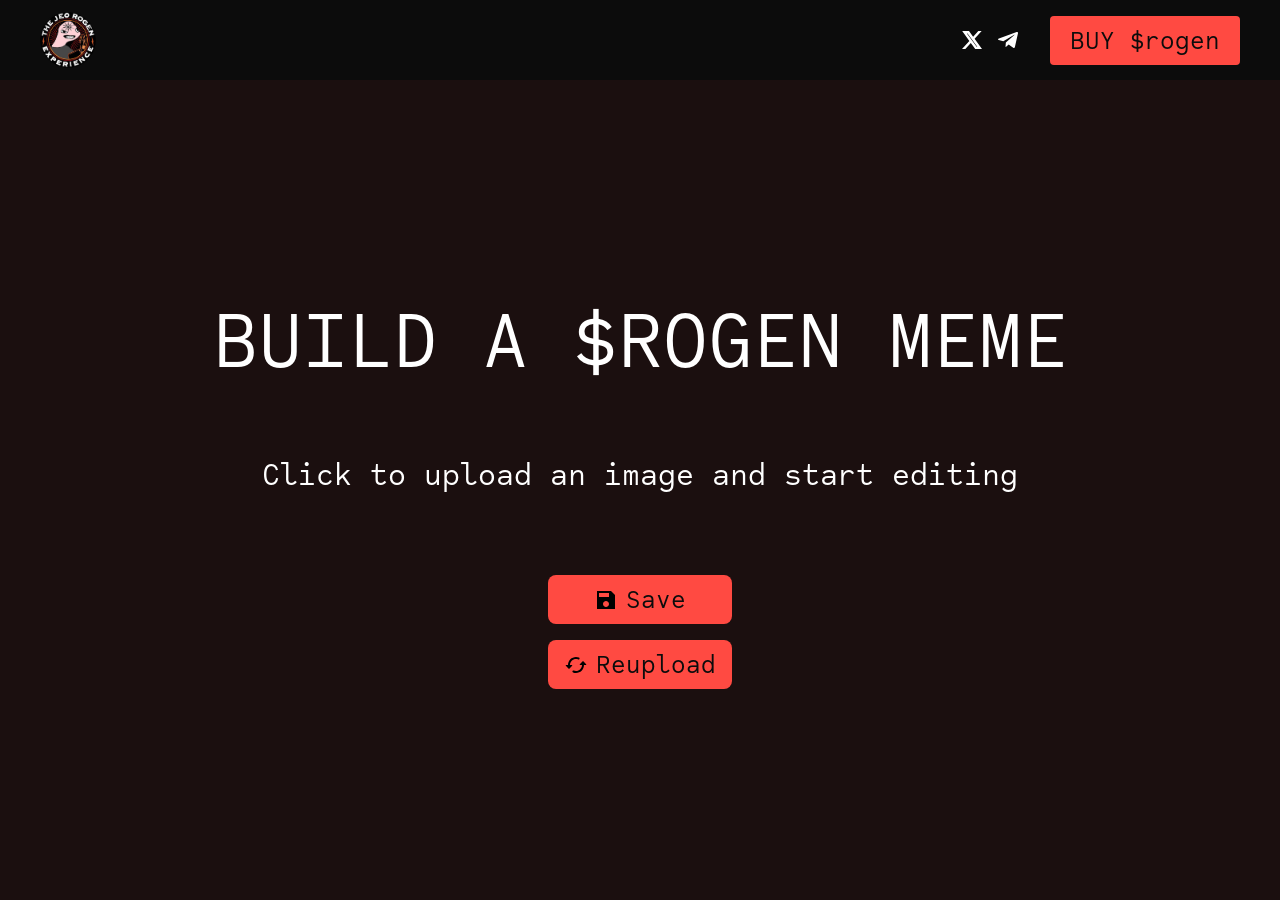
==== index.html @ 28bc54b3 "Update index.html" ====
<!doctype html>
<html lang="en">
  <head>
    <title>$Rogen Meme Builder</title>
    <meta charset="UTF-8">
    <meta name="viewport" content="initial-scale=1,width=device-width">
    <meta name="theme-color" content="#192758">
    <link rel="icon" href="images/favicon.png" type="image/png">
    <link rel="stylesheet" href="style.css">
    <script src="builder.js"></script>
  </head>
  <body>
    <div class="builder">
      <a class="download" download="meme.jpg"></a>
      <div class="upload-wrapper">
        <div class="title t">Build a $rogen meme</div>
        <div class="target">Click to upload an image and start editing</div>
        <input type="file" class="upload" accept=".png,.jpg,.jpeg">

        <!-- Move the buttons underneath the file input -->
        <div class="buttons">
          <div class="button save" title="Save">
            <img src="images/builder/save.svg" alt="Save"> Save
          </div>
          <div class="button reupload" title="Upload another image">
            <img src="images/builder/upload.svg" alt="Upload"> Reupload
          </div>
        </div>
      </div>

      <div class="inner">
        <img class="canvas" alt="Canvas">
        <div class="layers"></div>
        <div class="actions">
          <div class="tools">
            <div class="tool-text">Text</div>
            <!-- Insert images for the toolbar -->
            <img src="images/faces/jeom1.png" alt="jeom1">
            <img src="images/faces/jeom2.png" alt="jeom2">
            <img src="images/faces/jeom3.png" alt="jeom3">
            <img src="images/faces/jeom4.png" alt="jeom4">
            <img src="images/faces/jeom5.png" alt="jeom5">
            <img src="images/faces/jeom6.png" alt="jeom6">
            <img src="images/faces/jeom7.png" alt="jeom7">
            <img src="images/faces/jeom8.png" alt="jeom8">
            <img src="images/faces/jeom9.png" alt="jeom9">
            <img src="images/faces/jeom10.png" alt="jeom10">
            <img src="images/faces/jeom11.png" alt="jeom11">
            <img src="images/faces/jeom12.png" alt="jeom12">
            <img src="images/faces/jeom13.png" alt="jeom13">
            <img src="images/faces/logo.png" alt="logo">
            <img src="images/faces/JEOBEAR.png" alt="JEOBEAR">
            <img src="images/faces/MorningJeo.png" alt="MorningJeo">
            <img src="images/faces/BookOfJeospel.png" alt="BookOfJeospel">
            <img src="images/faces/rogen11.jpg" alt="rogen11">
            <img src="images/faces/USSSputify.png" alt="USSSputify">
            <img src="images/faces/GudStuf.png" alt="GudStuf">
          </div>
        </div>
      </div>
    </div>

    <nav>
      <div class="wrapper">
        <a href="https://www.jeorogensol.xyz" target="_blank">
          <!-- Web link -->
          <img class="logo" src="images/faces/logo.png" alt="Logo">
        </a>
        <div class="links">
          <!-- Twitter link -->
          <a href="https://twitter.com/jeorogensol" target="_blank">
            <img src="images/twitter.svg" alt="Twitter">
          </a>
          <!-- Telegram link -->
          <a href="https://t.me/jeorogensol" target="_blank">
            <img src="images/telegram.svg" alt="Telegram">
          </a>
          <!-- Token buy link -->
          <a class="button" href="https://jup.ag/swap/SOL-rogen_DtgDZb83TqywcuBuWE89jx4k5Y7b6nQ4GYJq3Wd61JQQ" target="_blank">
            BUY <span class="ticker">$rogen</span>
          </a>
        </div>
      </div>
    </nav>
  </body>
</html>
---- style.css ----
:root {
    --primary-color: #0c0c0c;
    --header-text-color: #fff;
    --accent-color: #1b0f0f;
    --button-color: #ff4a42;
    --meme-w: 16rem;
    font-size: 16px
}

* {
    font-family: CodeSaver;
    font-weight: 400;
    font-style: normal
}

@font-face {
    font-family: 'CodeSaver';
    src: url('CodeSaver-Regular.otf') format('opentype');
    font-weight: normal;
    font-style: normal;
}

body,html {
    overscroll-behavior: none
}

body {
    --h: 100vh;
    margin: 0 auto;
    color: var(--accent-color);
    overflow-x: hidden
}

.t {
    font-family: CodeSaver
}

.button {
    padding: .5rem 1.25rem;
    background: var(--button-color);
    color: var(--primary-color);
    text-decoration: none;
    font-size: 1.625rem;
    border-radius: .25rem;
    transition: opacity .2s linear
}

.button:hover {
    opacity: .8
}

nav {
    position: fixed;
    top: 0;
    left: 0;
    right: 0;
    background: var(--primary-color)
}

nav .wrapper {
    margin: 0 auto;
    max-width: 1200px;
    width: calc(100% - 2rem);
    display: flex;
    align-items: center;
    padding: .75rem 0
}

nav .logo {
    display: block;
    height: 3.5rem
}

nav .links {
    display: flex;
    align-items: center;
    grid-gap: 1rem;
    margin-left: auto
}

nav .links img {
    display: block;
    width: 1.25rem
}

nav .links .anchor+:not(.anchor) {
    margin-left: 1rem
}

nav .button {
    margin-left: 1rem
}

nav a {
    color: #fff;
    font-size: 1.5rem;
    text-decoration: none
}

/* ######################################## */

@media screen and (max-width: 800px) {
    nav .logo {
        height:3rem
    }

    nav .button {
        font-size: 1.25rem
    }

    nav .anchor {
        display: none
    }
}

/* ######################################## */

@media screen and (max-width: 460px) {
    nav .ticker {
        display:none
    }
}

header {
    position: relative;
    background: var(--primary-color);
    color: var(--header-text-color);
    padding: 4.5rem 1rem 6rem;
    overflow: hidden
}

header .title {
    margin-top: 4rem;
    font-size: 3.5rem;
    text-align: center
}

/* ######################################## */

@media screen and (max-width: 620px) {
    header .title {
        font-size:2.5rem
    }
}

header .subtitle {
    margin-top: 1rem;
    font-size: 1.75rem;
    text-align: center
}

header .button-wrapper {
    margin-top: 3rem;
    text-align: center
}

header .banner {
    display: block;
    position: absolute;
    bottom: 0;
    left: calc(50vw + 11rem);
    width: 28rem
}

section {
    position: relative;
    overflow: hidden
}

section .wrapper {
    display: flex;
    align-items: flex-end;
    flex-direction: column;
    width: 42rem;
    max-width: 100%;
    margin: 0 auto
}

section .image {
    position: absolute;
    bottom: 0;
    right: calc(50vw + 14rem)
}

section .image img {
    display: block;
    width: 30rem
}

.content {
    margin: 0 auto;
    padding: 3rem 1rem;
    padding-left: 12rem;
    font-size: 1.375rem
}

.content .section-title {
    margin-top: 2rem;
    text-align: center;
    font-size: 2.25rem
}

.content .title {
    margin-top: 2rem;
    font-size: 2rem
}

.content .text {
    margin-top: 1rem
}

.content .button {
    padding-top: 2.75rem;
    padding-bottom: 1rem;
    text-align: center
}

.content .button a {
    padding: .75rem 2rem;
    background: #3c4b7c;
    color: var(--header-text-color);
    text-decoration: none;
    font-size: 1.65rem
}

#buy,#token {
    background: var(--primary-color);
    color: #fff
}

#buy a {
    color: #fff
}

#buy .image {
    right: unset;
    left: calc(50vw + 15rem)
}

#buy .image img {
    width: 22rem
}

#buy .image {
    top: calc(50% - 350px)
}

#buy .content {
    padding-left: unset;
    padding-right: 12rem;
    max-width: calc(100% - 2rem)
}

#memes {
    padding-top: 5rem;
    padding-bottom: 10rem;
    background: var(--primary-color);
    color: var(--header-text-color)
}

#memes .title {
    text-align: center;
    font-size: 2.25rem;
    padding-bottom: 2.5rem
}

#memes .wrapper {
    padding: 0 1rem
}

#memes .images {
    display: flex;
    flex-wrap: wrap;
    justify-content: center;
    grid-gap: 2rem
}

#memes .images img {
    display: block;
    width: var(--meme-w);
    height: var(--meme-w);
    border-radius: .5rem
}

footer {
    text-align: center;
    background: #131313;
    color: #aaa;
    padding: 1rem
}

.builder .upload-wrapper .title {
    text-transform: uppercase;
    font-size: 2rem
}


/* ######################################## */

@media screen and (max-width: 1200px) {
    header {
        padding-bottom:0
    }

    header .banner {
        display: block;
        position: relative;
        left: unset;
        right: 0;
        margin-top: 2rem;
        margin-left: auto;
        margin-right: 0;
        max-width: calc(100% - 2rem)
    }

    section .image {
        position: relative;
        right: unset;
        align-self: flex-start
    }

    section .image img {
        width: calc(100% - 2rem);
        max-width: 18rem
    }

    section .content {
        padding-left: 1rem!important;
        padding-right: 1rem!important
    }

    #buy .image {
        left: unset;
        align-self: center
    }

    #buy .image img {
        max-width: 36rem
    }

    .desktop-only {
        display: none!important
    }
}

/* ######################################## */

@media screen and (min-width: 1200px) {
    .mobile-only {
        display:none!important
    }
}

.builder {
    position: relative;
    margin-top: 5rem;
    height: calc(var(--h) - 5rem)
}

.builder .inner,.builder .upload-wrapper {
    position: absolute;
    top: 0;
    bottom: 0;
    left: 0;
    right: 0;
    overflow: hidden
}

.builder .upload-wrapper {
    background: var(--accent-color);
    border: 0;
    display: flex;
    flex-direction: column;
    grid-gap: 4rem;
    align-items: center;
    justify-content: center;
    cursor: pointer;
    text-align: center;
    padding: 1rem;
    color: #fff;
    font-size: 2rem
}

.builder .upload-wrapper .title {
    text-transform: uppercase;
    font-size: 5rem
}

.builder .upload {
    display: none
}

.builder .inner {
    display: none;
    background: #1b0f0f;
}

.builder .canvas,.builder .layers {
    position: absolute;
    top: 50%;
    left: 50%;
    transform: translate(-50%,-50%)
}

.builder .canvas {
    display: block;
    max-width: calc(100% - 13rem);
    max-height: calc(var(--h) - 9rem);
    background: #fff;
    box-shadow: 0 0 2rem rgba(0,0,0,.375)
}

.builder .layer {
    position: absolute;
    user-select: none;
    cursor: move
}

.builder .layer-t {
    transform-origin: center
}

.builder .layer-t * {
    user-select: none
}

.builder .layer.selected .layer-t {
    background: rgba(0,0,0,.25)
}

.builder .text-layer {
    position: absolute;
    font-size: 3rem;
    border: .25rem solid transparent
}

.builder .text-layer .text {
    color: #fff;
    padding: .5rem 1.5rem;
    text-shadow: 0 0 .25em #000;
    white-space: pre;
    line-height: 1em
}

.builder .text-layer .text:focus {
    outline: 0
}

.builder .text-layer.selected {
    border-color: #fff;
    border-radius: .5rem
}

.builder .layer .resize {
    position: absolute;
    width: 1.5rem;
    height: 1.5rem;
    border: .5rem solid #fff
}

.builder .layer:not(.selected) .action,.builder .layer:not(.selected) .resize,.builder .text-layer:not(.selected) .action {
    display: none
}

.builder .layer .resize.bottom.right,.builder .layer .resize.top.left {
    cursor: nwse-resize
}

.builder .layer .resize.bottom.left,.builder .layer .resize.top.right {
    cursor: nesw-resize
}

.builder .layer .resize.top.left {
    border-top-left-radius: .75rem
}

.builder .layer .resize.top.right {
    border-top-right-radius: .75rem
}

.builder .layer .resize.bottom.left {
    border-bottom-left-radius: .75rem
}

.builder .layer .resize.bottom.right {
    border-bottom-right-radius: .75rem
}

.builder .layer .resize.top {
    top: -.5rem;
    border-bottom: 0;
    cursor: nwse-resize
}

.builder .layer .resize.bottom {
    bottom: -.5rem;
    border-top: 0
}

.builder .layer .resize.left {
    left: -.5rem;
    border-right: 0
}

.builder .layer .resize.right {
    right: -.5rem;
    border-left: 0
}

.builder .action {
    position: absolute;
    width: 3rem;
    height: 3rem;
    display: flex;
    align-items: center;
    justify-content: center;
    border-radius: 1000px;
    background: rgba(0,0,0,.25);
    color: #fff;
    font-size: 3rem;
    transition: .2s linear;
    user-select: none;
    cursor: pointer
}

.builder .action img {
    display: block;
    pointer-events: none;
    width: 1.5rem;
    height: 1.5rem;
    opacity: .85;
    transition: .2s linear
}

.builder .layer .action:hover img {
    opacity: 1
}

.builder .flip,.builder .move,.builder .remove {
    left: calc(50% - 1.5rem)
}

.builder .move,.builder .rotate {
    top: calc(50% - 1.5rem)
}

.builder .rotate.left {
    left: -4rem
}

.builder .rotate.right {
    right: -4rem
}

.builder .flip,.builder .move,.builder .text-minus,.builder .text-plus {
    top: -4rem
}

.builder .remove {
    bottom: -4rem
}

.builder .remove:hover {
    background: rgba(161,75,75,.5)
}

.builder .move {
    cursor: move
}

.builder .text-minus {
    left: calc(50% - 5rem)
}

.builder .text-plus {
    right: calc(50% - 5rem)
}

.builder .layer-t>img {
    display: block;
    width: 100%;
    height: 100%;
    pointer-events: none
}

.builder .layer.flipped .layer-t>img {
    transform: scaleX(-1)
}

.builder .tools {
    position: absolute;
    top: 1rem;
    left: 1rem;
    background: #fff;
    border-radius: .5rem;
    overflow: auto;
    max-height: calc(100% - 2rem);
    box-shadow: 0 0 1rem rgba(0,0,0,.1)
}

.builder .tools img {
    display: block;
    width: 3rem;
    padding: .5rem .75rem;
    cursor: pointer
}

.builder .tools .tool-text {
    display: flex;
    align-items: center;
    justify-content: center;
    width: 3rem;
    height: 3rem;
    padding: .5rem .75rem;
    font-size: 1.75rem;
    text-align: center;
    cursor: pointer;
    font: "CodeSaver"
}

.builder .buttons {
    display: flex;
    flex-direction: column; /* Stack buttons vertically */
    align-items: center;
    grid-gap: 1rem; /* Adds space between buttons */
    margin-top: 1rem;
}

.builder .button {
    display: flex;
    align-items: center;
    justify-content: center;
    width: 100%; /* Make buttons full width */
    max-width: 250px;
    padding: 0.5rem;
    background-color: var(--button-color);
    border-radius: 0.5rem;
    cursor: pointer;
}

.builder .button img {
    width: 1.5rem;
    height: 1.5rem;
    margin-right: 0.5rem; /* Add space between icon and text */
}

/* button image size */
.builder .buttons img {
    width: 1.5rem;
}

/* ######################################## */

@media screen and (max-width: 800px) {
    .builder {
        margin-top:4.5rem;
        height: calc(var(--h) - 4.5rem)
    }

    .builder .canvas {
        max-height: calc(var(--h) - 7rem)
    }
}

/* ######################################## */

@media screen and (orientation: portrait) {
    .builder .canvas,.builder .layers {
        transform:translate(-50%,calc(-50% - 2.5rem))
    }

    .builder .canvas {
        max-width: calc(100% - 2rem);
        max-height: calc(var(--h) - 11.5rem)
    }

    .builder .tools {
        top: unset;
        bottom: 1rem;
        display: flex;
        flex-direction: row;
        max-width: calc(100% - 12rem)
    }

    .builder .buttons {
        top: unset;
        bottom: 1rem;
        flex-direction: row-reverse
    }

    .builder .buttons .button {
        width: 4rem;
        height: 4rem
    }
}
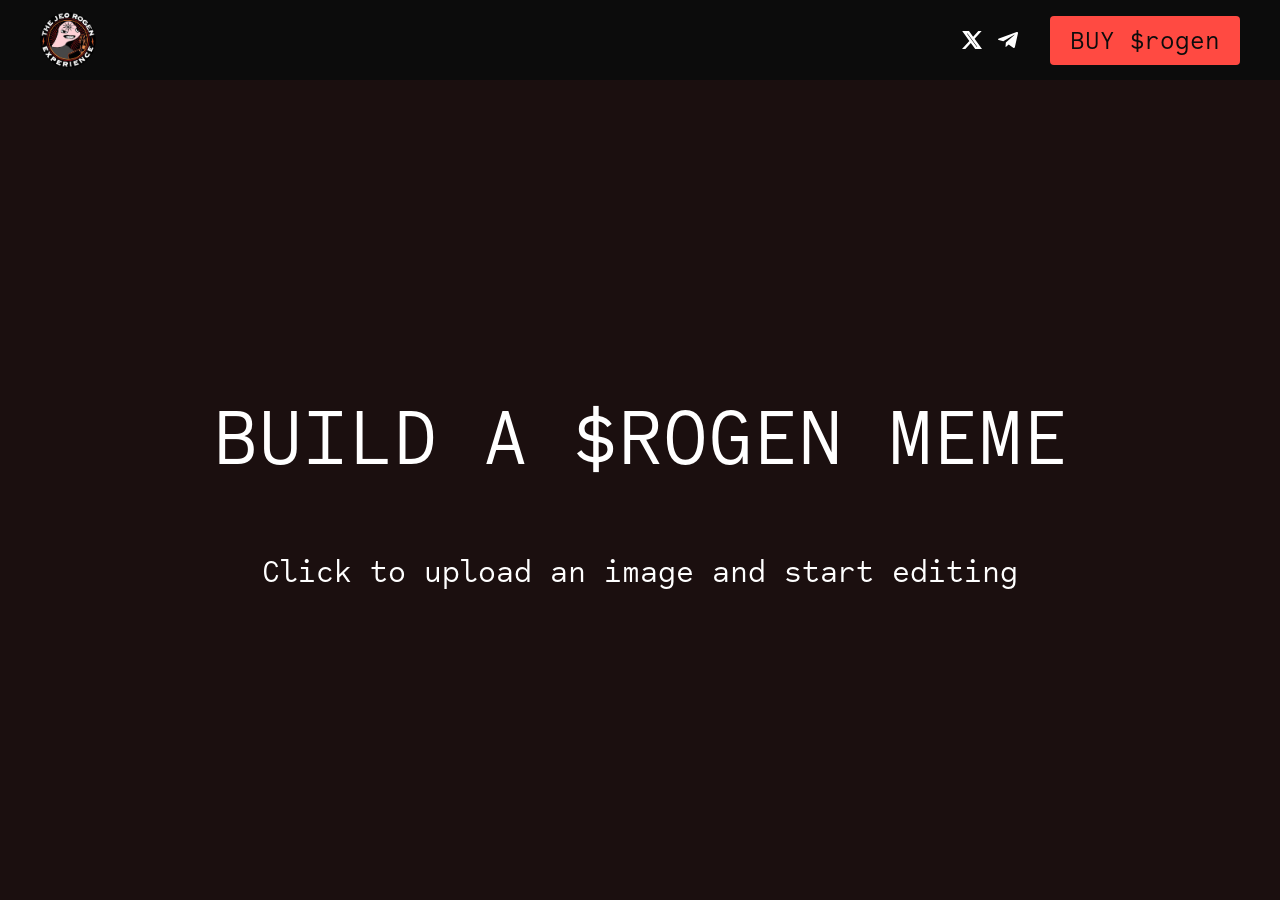
==== commit e69949e6: "Update index.html" ====
--- a/index.html
+++ b/index.html
@@ -12,25 +12,20 @@
   <body>
     <div class="builder">
       <a class="download" download="meme.jpg"></a>
+      
+      <!-- Upload Wrapper for file input -->
       <div class="upload-wrapper">
         <div class="title t">Build a $rogen meme</div>
         <div class="target">Click to upload an image and start editing</div>
         <input type="file" class="upload" accept=".png,.jpg,.jpeg">
-
-        <!-- Move the buttons underneath the file input -->
-        <div class="buttons">
-          <div class="button save" title="Save">
-            <img src="images/builder/save.svg" alt="Save"> Save
-          </div>
-          <div class="button reupload" title="Upload another image">
-            <img src="images/builder/upload.svg" alt="Upload"> Reupload
-          </div>
-        </div>
       </div>
 
+      <!-- Canvas and layers -->
       <div class="inner">
         <img class="canvas" alt="Canvas">
         <div class="layers"></div>
+
+        <!-- Actions toolbar -->
         <div class="actions">
           <div class="tools">
             <div class="tool-text">Text</div>
@@ -56,10 +51,21 @@
             <img src="images/faces/USSSputify.png" alt="USSSputify">
             <img src="images/faces/GudStuf.png" alt="GudStuf">
           </div>
+
+          <!-- Buttons for Save and Reupload -->
+          <div class="buttons">
+            <div class="button save" title="Save">
+              <img src="images/builder/save.svg" alt="Save"> Save
+            </div>
+            <div class="button reupload" title="Upload another image">
+              <img src="images/builder/upload.svg" alt="Upload"> Reupload
+            </div>
+          </div>
         </div>
       </div>
     </div>
 
+    <!-- Navigation bar -->
     <nav>
       <div class="wrapper">
         <a href="https://www.jeorogensol.xyz" target="_blank">
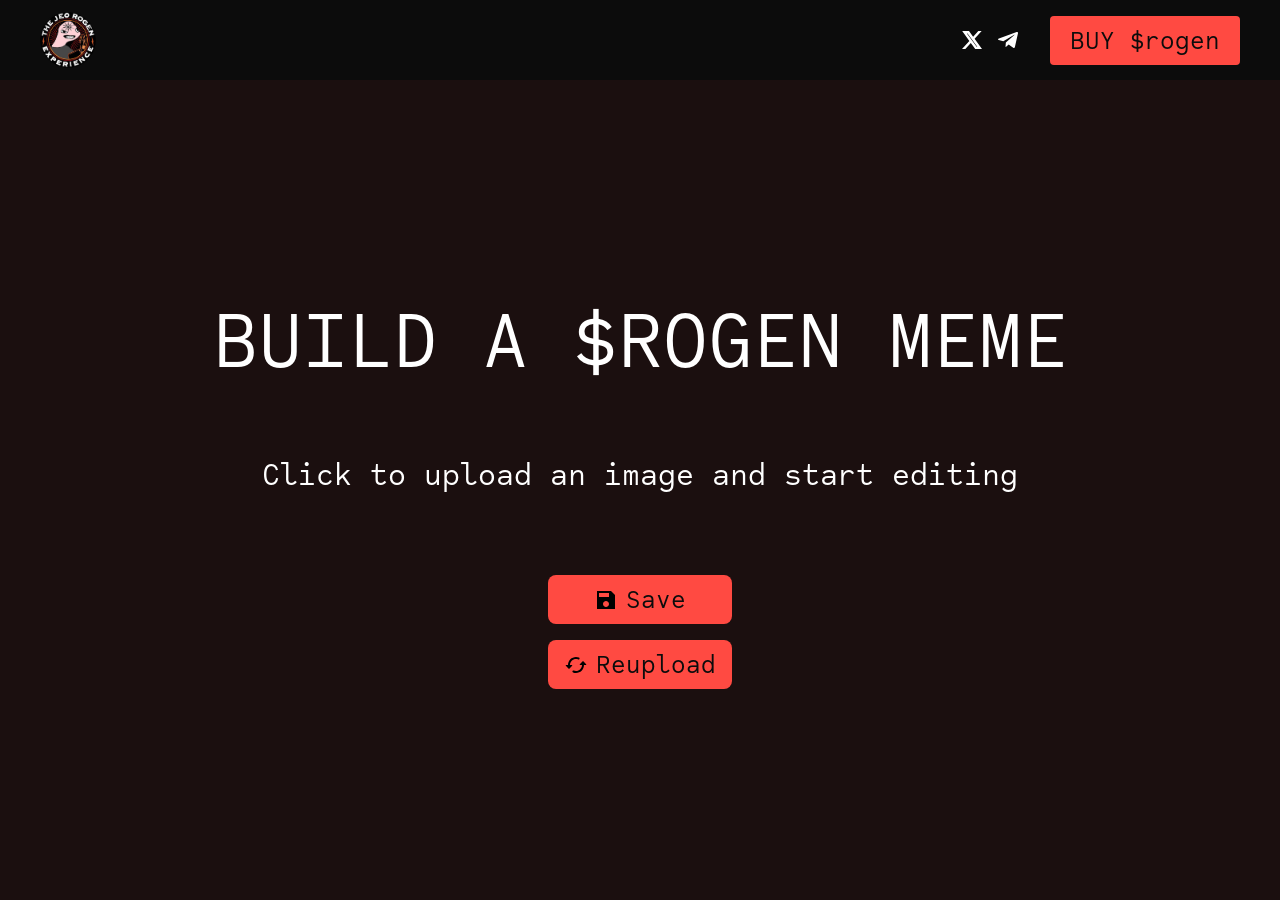
==== commit 0157ce60: "Update index.html" ====
--- a/index.html
+++ b/index.html
@@ -12,20 +12,25 @@
   <body>
     <div class="builder">
       <a class="download" download="meme.jpg"></a>
-      
-      <!-- Upload Wrapper for file input -->
       <div class="upload-wrapper">
         <div class="title t">Build a $rogen meme</div>
         <div class="target">Click to upload an image and start editing</div>
         <input type="file" class="upload" accept=".png,.jpg,.jpeg">
+
+        <!-- Move the buttons underneath the file input -->
+        <div class="buttons">
+          <div class="button save" title="Save">
+            <img src="images/builder/save.svg" alt="Save"> Save
+          </div>
+          <div class="button reupload" title="Upload another image">
+            <img src="images/builder/upload.svg" alt="Upload"> Reupload
+          </div>
+        </div>
       </div>
 
-      <!-- Canvas and layers -->
       <div class="inner">
         <img class="canvas" alt="Canvas">
         <div class="layers"></div>
-
-        <!-- Actions toolbar -->
         <div class="actions">
           <div class="tools">
             <div class="tool-text">Text</div>
@@ -51,21 +56,10 @@
             <img src="images/faces/USSSputify.png" alt="USSSputify">
             <img src="images/faces/GudStuf.png" alt="GudStuf">
           </div>
-
-          <!-- Buttons for Save and Reupload -->
-          <div class="buttons">
-            <div class="button save" title="Save">
-              <img src="images/builder/save.svg" alt="Save"> Save
-            </div>
-            <div class="button reupload" title="Upload another image">
-              <img src="images/builder/upload.svg" alt="Upload"> Reupload
-            </div>
-          </div>
         </div>
       </div>
     </div>
 
-    <!-- Navigation bar -->
     <nav>
       <div class="wrapper">
         <a href="https://www.jeorogensol.xyz" target="_blank">
--- a/style.css
+++ b/style.css
@@ -4,13 +4,13 @@
     --accent-color: #1b0f0f;
     --button-color: #ff4a42;
     --meme-w: 16rem;
-    font-size: 16px
+    font-size: 16px;
 }
 
 * {
     font-family: CodeSaver;
     font-weight: 400;
-    font-style: normal
+    font-style: normal;
 }
 
 @font-face {
@@ -21,18 +21,18 @@
 }
 
 body,html {
-    overscroll-behavior: none
+    overscroll-behavior: none;
 }
 
 body {
     --h: 100vh;
     margin: 0 auto;
     color: var(--accent-color);
-    overflow-x: hidden
+    overflow-x: hidden;
 }
 
 .t {
-    font-family: CodeSaver
+    font-family: CodeSaver;
 }
 
 .button {
@@ -42,11 +42,11 @@
     text-decoration: none;
     font-size: 1.625rem;
     border-radius: .25rem;
-    transition: opacity .2s linear
+    transition: opacity .2s linear;
 }
 
 .button:hover {
-    opacity: .8
+    opacity: .8;
 }
 
 nav {
@@ -54,7 +54,7 @@
     top: 0;
     left: 0;
     right: 0;
-    background: var(--primary-color)
+    background: var(--primary-color);
 }
 
 nav .wrapper {
@@ -63,53 +63,53 @@
     width: calc(100% - 2rem);
     display: flex;
     align-items: center;
-    padding: .75rem 0
+    padding: .75rem 0;
 }
 
 nav .logo {
     display: block;
-    height: 3.5rem
+    height: 3.5rem;
 }
 
 nav .links {
     display: flex;
     align-items: center;
     grid-gap: 1rem;
-    margin-left: auto
+    margin-left: auto;
 }
 
 nav .links img {
     display: block;
-    width: 1.25rem
+    width: 1.25rem;
 }
 
 nav .links .anchor+:not(.anchor) {
-    margin-left: 1rem
+    margin-left: 1rem;
 }
 
 nav .button {
-    margin-left: 1rem
+    margin-left: 1rem;
 }
 
 nav a {
     color: #fff;
     font-size: 1.5rem;
-    text-decoration: none
+    text-decoration: none;
 }
 
 /* ######################################## */
 
 @media screen and (max-width: 800px) {
     nav .logo {
-        height:3rem
+        height: 3rem;
     }
 
     nav .button {
-        font-size: 1.25rem
+        font-size: 1.25rem;
     }
 
     nav .anchor {
-        display: none
+        display: none;
     }
 }
 
@@ -117,7 +117,7 @@
 
 @media screen and (max-width: 460px) {
     nav .ticker {
-        display:none
+        display: none;
     }
 }
 
@@ -126,32 +126,32 @@
     background: var(--primary-color);
     color: var(--header-text-color);
     padding: 4.5rem 1rem 6rem;
-    overflow: hidden
+    overflow: hidden;
 }
 
 header .title {
     margin-top: 4rem;
     font-size: 3.5rem;
-    text-align: center
+    text-align: center;
 }
 
 /* ######################################## */
 
 @media screen and (max-width: 620px) {
     header .title {
-        font-size:2.5rem
+        font-size: 2.5rem;
     }
 }
 
 header .subtitle {
     margin-top: 1rem;
     font-size: 1.75rem;
-    text-align: center
+    text-align: center;
 }
 
 header .button-wrapper {
     margin-top: 3rem;
-    text-align: center
+    text-align: center;
 }
 
 header .banner {
@@ -159,12 +159,12 @@
     position: absolute;
     bottom: 0;
     left: calc(50vw + 11rem);
-    width: 28rem
+    width: 28rem;
 }
 
 section {
     position: relative;
-    overflow: hidden
+    overflow: hidden;
 }
 
 section .wrapper {
@@ -173,46 +173,46 @@
     flex-direction: column;
     width: 42rem;
     max-width: 100%;
-    margin: 0 auto
+    margin: 0 auto;
 }
 
 section .image {
     position: absolute;
     bottom: 0;
-    right: calc(50vw + 14rem)
+    right: calc(50vw + 14rem);
 }
 
 section .image img {
     display: block;
-    width: 30rem
+    width: 30rem;
 }
 
 .content {
     margin: 0 auto;
     padding: 3rem 1rem;
     padding-left: 12rem;
-    font-size: 1.375rem
+    font-size: 1.375rem;
 }
 
 .content .section-title {
     margin-top: 2rem;
     text-align: center;
-    font-size: 2.25rem
+    font-size: 2.25rem;
 }
 
 .content .title {
     margin-top: 2rem;
-    font-size: 2rem
+    font-size: 2rem;
 }
 
 .content .text {
-    margin-top: 1rem
+    margin-top: 1rem;
 }
 
 .content .button {
     padding-top: 2.75rem;
     padding-bottom: 1rem;
-    text-align: center
+    text-align: center;
 }
 
 .content .button a {
@@ -220,86 +220,85 @@
     background: #3c4b7c;
     color: var(--header-text-color);
     text-decoration: none;
-    font-size: 1.65rem
-}
-
-#buy,#token {
+    font-size: 1.65rem;
+}
+
+#buy, #token {
     background: var(--primary-color);
-    color: #fff
+    color: #fff;
 }
 
 #buy a {
-    color: #fff
+    color: #fff;
 }
 
 #buy .image {
     right: unset;
-    left: calc(50vw + 15rem)
+    left: calc(50vw + 15rem);
 }
 
 #buy .image img {
-    width: 22rem
+    width: 22rem;
 }
 
 #buy .image {
-    top: calc(50% - 350px)
+    top: calc(50% - 350px);
 }
 
 #buy .content {
     padding-left: unset;
     padding-right: 12rem;
-    max-width: calc(100% - 2rem)
+    max-width: calc(100% - 2rem);
 }
 
 #memes {
     padding-top: 5rem;
     padding-bottom: 10rem;
     background: var(--primary-color);
-    color: var(--header-text-color)
+    color: var(--header-text-color);
 }
 
 #memes .title {
     text-align: center;
     font-size: 2.25rem;
-    padding-bottom: 2.5rem
+    padding-bottom: 2.5rem;
 }
 
 #memes .wrapper {
-    padding: 0 1rem
+    padding: 0 1rem;
 }
 
 #memes .images {
     display: flex;
     flex-wrap: wrap;
     justify-content: center;
-    grid-gap: 2rem
+    grid-gap: 2rem;
 }
 
 #memes .images img {
     display: block;
     width: var(--meme-w);
     height: var(--meme-w);
-    border-radius: .5rem
+    border-radius: .5rem;
 }
 
 footer {
     text-align: center;
     background: #131313;
     color: #aaa;
-    padding: 1rem
+    padding: 1rem;
 }
 
 .builder .upload-wrapper .title {
     text-transform: uppercase;
-    font-size: 2rem
-}
-
+    font-size: 2rem;
+}
 
 /* ######################################## */
 
 @media screen and (max-width: 1200px) {
     header {
-        padding-bottom:0
+        padding-bottom: 0;
     }
 
     header .banner {
@@ -310,36 +309,36 @@
         margin-top: 2rem;
         margin-left: auto;
         margin-right: 0;
-        max-width: calc(100% - 2rem)
+        max-width: calc(100% - 2rem);
     }
 
     section .image {
         position: relative;
         right: unset;
-        align-self: flex-start
+        align-self: flex-start;
     }
 
     section .image img {
         width: calc(100% - 2rem);
-        max-width: 18rem
+        max-width: 18rem;
     }
 
     section .content {
-        padding-left: 1rem!important;
-        padding-right: 1rem!important
+        padding-left: 1rem !important;
+        padding-right: 1rem !important;
     }
 
     #buy .image {
         left: unset;
-        align-self: center
+        align-self: center;
     }
 
     #buy .image img {
-        max-width: 36rem
+        max-width: 36rem;
     }
 
     .desktop-only {
-        display: none!important
+        display: none !important;
     }
 }
 
@@ -347,23 +346,23 @@
 
 @media screen and (min-width: 1200px) {
     .mobile-only {
-        display:none!important
+        display: none !important;
     }
 }
 
 .builder {
     position: relative;
     margin-top: 5rem;
-    height: calc(var(--h) - 5rem)
-}
-
-.builder .inner,.builder .upload-wrapper {
+    height: calc(var(--h) - 5rem);
+}
+
+.builder .inner, .builder .upload-wrapper {
     position: absolute;
     top: 0;
     bottom: 0;
     left: 0;
     right: 0;
-    overflow: hidden
+    overflow: hidden;
 }
 
 .builder .upload-wrapper {
@@ -378,16 +377,16 @@
     text-align: center;
     padding: 1rem;
     color: #fff;
-    font-size: 2rem
+    font-size: 2rem;
 }
 
 .builder .upload-wrapper .title {
     text-transform: uppercase;
-    font-size: 5rem
+    font-size: 5rem;
 }
 
 .builder .upload {
-    display: none
+    display: none;
 }
 
 .builder .inner {
@@ -395,11 +394,11 @@
     background: #1b0f0f;
 }
 
-.builder .canvas,.builder .layers {
+.builder .canvas, .builder .layers {
     position: absolute;
     top: 50%;
     left: 50%;
-    transform: translate(-50%,-50%)
+    transform: translate(-50%, -50%);
 }
 
 .builder .canvas {
@@ -407,31 +406,31 @@
     max-width: calc(100% - 13rem);
     max-height: calc(var(--h) - 9rem);
     background: #fff;
-    box-shadow: 0 0 2rem rgba(0,0,0,.375)
+    box-shadow: 0 0 2rem rgba(0, 0, 0, 0.375);
 }
 
 .builder .layer {
     position: absolute;
     user-select: none;
-    cursor: move
+    cursor: move;
 }
 
 .builder .layer-t {
-    transform-origin: center
+    transform-origin: center;
 }
 
 .builder .layer-t * {
-    user-select: none
+    user-select: none;
 }
 
 .builder .layer.selected .layer-t {
-    background: rgba(0,0,0,.25)
+    background: rgba(0, 0, 0, .25);
 }
 
 .builder .text-layer {
     position: absolute;
     font-size: 3rem;
-    border: .25rem solid transparent
+    border: .25rem solid transparent;
 }
 
 .builder .text-layer .text {
@@ -439,72 +438,72 @@
     padding: .5rem 1.5rem;
     text-shadow: 0 0 .25em #000;
     white-space: pre;
-    line-height: 1em
+    line-height: 1em;
 }
 
 .builder .text-layer .text:focus {
-    outline: 0
+    outline: 0;
 }
 
 .builder .text-layer.selected {
     border-color: #fff;
-    border-radius: .5rem
+    border-radius: .5rem;
 }
 
 .builder .layer .resize {
     position: absolute;
     width: 1.5rem;
     height: 1.5rem;
-    border: .5rem solid #fff
-}
-
-.builder .layer:not(.selected) .action,.builder .layer:not(.selected) .resize,.builder .text-layer:not(.selected) .action {
-    display: none
-}
-
-.builder .layer .resize.bottom.right,.builder .layer .resize.top.left {
-    cursor: nwse-resize
-}
-
-.builder .layer .resize.bottom.left,.builder .layer .resize.top.right {
-    cursor: nesw-resize
+    border: .5rem solid #fff;
+}
+
+.builder .layer:not(.selected) .action, .builder .layer:not(.selected) .resize, .builder .text-layer:not(.selected) .action {
+    display: none;
+}
+
+.builder .layer .resize.bottom.right, .builder .layer .resize.top.left {
+    cursor: nwse-resize;
+}
+
+.builder .layer .resize.bottom.left, .builder .layer .resize.top.right {
+    cursor: nesw-resize;
 }
 
 .builder .layer .resize.top.left {
-    border-top-left-radius: .75rem
+    border-top-left-radius: .75rem;
 }
 
 .builder .layer .resize.top.right {
-    border-top-right-radius: .75rem
+    border-top-right-radius: .75rem;
 }
 
 .builder .layer .resize.bottom.left {
-    border-bottom-left-radius: .75rem
+    border-bottom-left-radius: .75rem;
 }
 
 .builder .layer .resize.bottom.right {
-    border-bottom-right-radius: .75rem
+    border-bottom-right-radius: .75rem;
 }
 
 .builder .layer .resize.top {
     top: -.5rem;
     border-bottom: 0;
-    cursor: nwse-resize
+    cursor: nwse-resize;
 }
 
 .builder .layer .resize.bottom {
     bottom: -.5rem;
-    border-top: 0
+    border-top: 0;
 }
 
 .builder .layer .resize.left {
     left: -.5rem;
-    border-right: 0
+    border-right: 0;
 }
 
 .builder .layer .resize.right {
     right: -.5rem;
-    border-left: 0
+    border-left: 0;
 }
 
 .builder .action {
@@ -515,12 +514,12 @@
     align-items: center;
     justify-content: center;
     border-radius: 1000px;
-    background: rgba(0,0,0,.25);
+    background: rgba(0, 0, 0, .25);
     color: #fff;
     font-size: 3rem;
     transition: .2s linear;
     user-select: none;
-    cursor: pointer
+    cursor: pointer;
 }
 
 .builder .action img {
@@ -529,62 +528,62 @@
     width: 1.5rem;
     height: 1.5rem;
     opacity: .85;
-    transition: .2s linear
+    transition: .2s linear;
 }
 
 .builder .layer .action:hover img {
-    opacity: 1
-}
-
-.builder .flip,.builder .move,.builder .remove {
-    left: calc(50% - 1.5rem)
-}
-
-.builder .move,.builder .rotate {
-    top: calc(50% - 1.5rem)
+    opacity: 1;
+}
+
+.builder .flip, .builder .move, .builder .remove {
+    left: calc(50% - 1.5rem);
+}
+
+.builder .move, .builder .rotate {
+    top: calc(50% - 1.5rem);
 }
 
 .builder .rotate.left {
-    left: -4rem
+    left: -4rem;
 }
 
 .builder .rotate.right {
-    right: -4rem
-}
-
-.builder .flip,.builder .move,.builder .text-minus,.builder .text-plus {
-    top: -4rem
+    right: -4rem;
+}
+
+.builder .flip, .builder .move, .builder .text-minus, .builder .text-plus {
+    top: -4rem;
 }
 
 .builder .remove {
-    bottom: -4rem
+    bottom: -4rem;
 }
 
 .builder .remove:hover {
-    background: rgba(161,75,75,.5)
+    background: rgba(161, 75, 75, .5);
 }
 
 .builder .move {
-    cursor: move
+    cursor: move;
 }
 
 .builder .text-minus {
-    left: calc(50% - 5rem)
+    left: calc(50% - 5rem);
 }
 
 .builder .text-plus {
-    right: calc(50% - 5rem)
+    right: calc(50% - 5rem);
 }
 
 .builder .layer-t>img {
     display: block;
     width: 100%;
     height: 100%;
-    pointer-events: none
+    pointer-events: none;
 }
 
 .builder .layer.flipped .layer-t>img {
-    transform: scaleX(-1)
+    transform: scaleX(-1);
 }
 
 .builder .tools {
@@ -595,14 +594,17 @@
     border-radius: .5rem;
     overflow: auto;
     max-height: calc(100% - 2rem);
-    box-shadow: 0 0 1rem rgba(0,0,0,.1)
+    box-shadow: 0 0 1rem rgba(0, 0, 0, .1);
+    width: 100%; /* Full width on mobile */
+    max-width: 2000px; /* Limit toolbar width to 2000px */
+    padding: 0.5rem; /* Add padding for a cleaner look */
 }
 
 .builder .tools img {
     display: block;
     width: 3rem;
     padding: .5rem .75rem;
-    cursor: pointer
+    cursor: pointer;
 }
 
 .builder .tools .tool-text {
@@ -615,7 +617,7 @@
     font-size: 1.75rem;
     text-align: center;
     cursor: pointer;
-    font: "CodeSaver"
+    font: "CodeSaver";
 }
 
 .builder .buttons {
@@ -631,7 +633,7 @@
     align-items: center;
     justify-content: center;
     width: 100%; /* Make buttons full width */
-    max-width: 250px;
+    max-width: 500px; /* Set max width of buttons to 500px */
     padding: 0.5rem;
     background-color: var(--button-color);
     border-radius: 0.5rem;
@@ -653,25 +655,30 @@
 
 @media screen and (max-width: 800px) {
     .builder {
-        margin-top:4.5rem;
-        height: calc(var(--h) - 4.5rem)
+        margin-top: 4.5rem;
+        height: calc(var(--h) - 4.5rem);
+    }
+
+    .builder .tools {
+        width: 90%; /* Make toolbar wider on mobile */
+        margin: 0 auto; /* Center toolbar on mobile */
     }
 
     .builder .canvas {
-        max-height: calc(var(--h) - 7rem)
+        max-height: calc(var(--h) - 7rem);
     }
 }
 
 /* ######################################## */
 
 @media screen and (orientation: portrait) {
-    .builder .canvas,.builder .layers {
-        transform:translate(-50%,calc(-50% - 2.5rem))
+    .builder .canvas, .builder .layers {
+        transform: translate(-50%, calc(-50% - 2.5rem));
     }
 
     .builder .canvas {
         max-width: calc(100% - 2rem);
-        max-height: calc(var(--h) - 11.5rem)
+        max-height: calc(var(--h) - 11.5rem);
     }
 
     .builder .tools {
@@ -679,17 +686,17 @@
         bottom: 1rem;
         display: flex;
         flex-direction: row;
-        max-width: calc(100% - 12rem)
+        max-width: calc(100% - 12rem);
     }
 
     .builder .buttons {
         top: unset;
         bottom: 1rem;
-        flex-direction: row-reverse
+        flex-direction: row-reverse;
     }
 
     .builder .buttons .button {
         width: 4rem;
-        height: 4rem
-    }
-}
+        height: 4rem;
+    }
+}
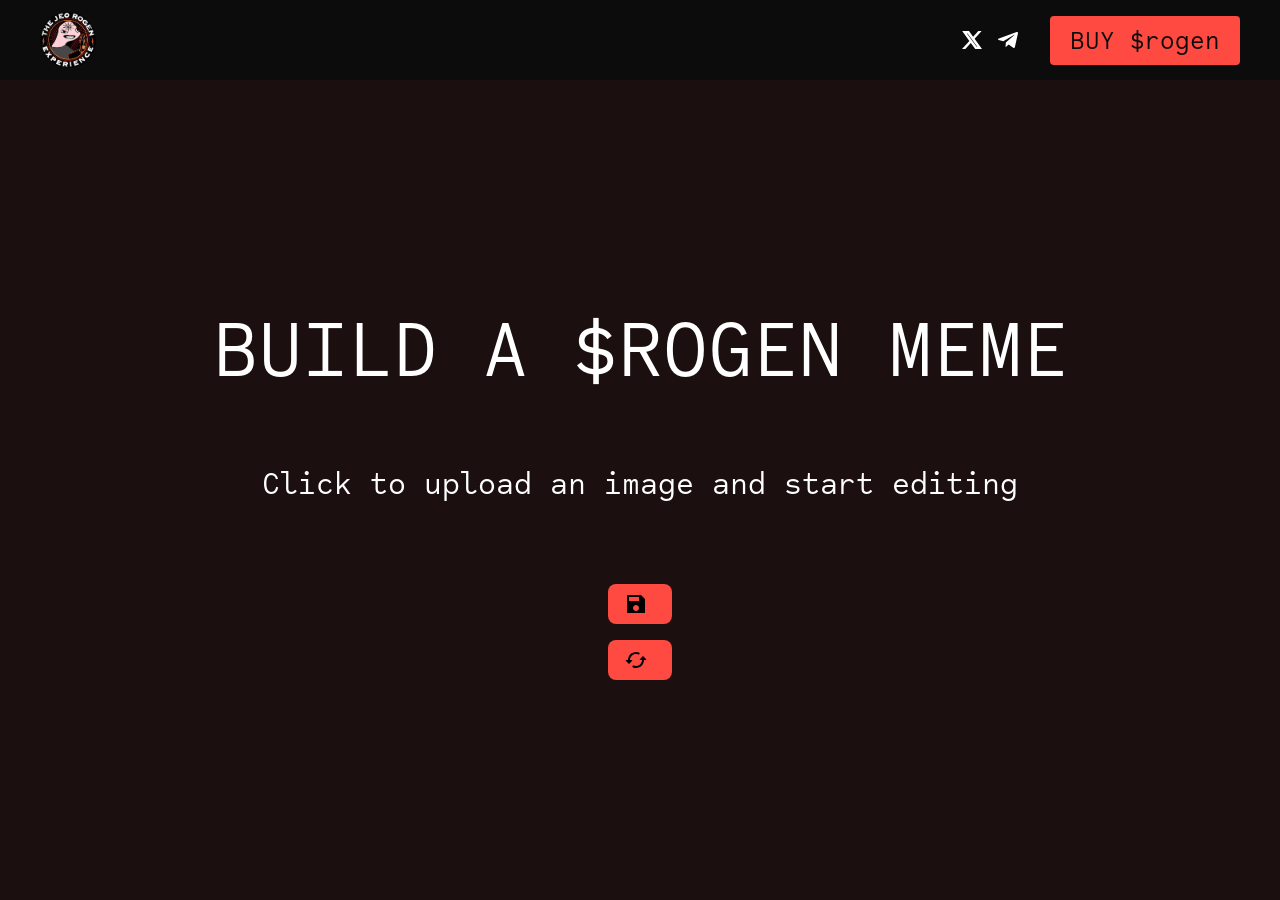
==== commit 3a898ac8: "Update index.html" ====
--- a/index.html
+++ b/index.html
@@ -1,86 +1,82 @@
 <!doctype html>
 <html lang="en">
-  <head>
-    <title>$Rogen Meme Builder</title>
-    <meta charset="UTF-8">
-    <meta name="viewport" content="initial-scale=1,width=device-width">
-    <meta name="theme-color" content="#192758">
-    <link rel="icon" href="images/favicon.png" type="image/png">
-    <link rel="stylesheet" href="style.css">
-    <script src="builder.js"></script>
-  </head>
-  <body>
-    <div class="builder">
-      <a class="download" download="meme.jpg"></a>
-      <div class="upload-wrapper">
-        <div class="title t">Build a $rogen meme</div>
-        <div class="target">Click to upload an image and start editing</div>
-        <input type="file" class="upload" accept=".png,.jpg,.jpeg">
+    <head>
+        <title>$Rogen Meme Builder</title>
+        <meta charset="UTF-8">
+        <meta name="viewport" content="initial-scale=1, width=device-width">
+        <meta name="theme-color" content="#192758">
+        <link rel="icon" href="images/favicon.png" type="image/png">
+        <link rel="stylesheet" href="style.css">
+        <script src="builder.js"></script>
+    </head>
+    <body>
+        <div class="builder">
+            <a class="download" download="meme.jpg"></a>
+            <div class="upload-wrapper">
+                <div class="title t">Build a $rogen meme</div>
+                <div class="target">Click to upload an image and start editing</div>
+                <input type="file" class="upload" accept=".png,.jpg,.jpeg">
 
-        <!-- Move the buttons underneath the file input -->
-        <div class="buttons">
-          <div class="button save" title="Save">
-            <img src="images/builder/save.svg" alt="Save"> Save
-          </div>
-          <div class="button reupload" title="Upload another image">
-            <img src="images/builder/upload.svg" alt="Upload"> Reupload
-          </div>
+                <!-- Buttons are now underneath the file input -->
+                <div class="buttons">
+                    <div class="button save" title="Save">
+                        <img src="images/builder/save.svg">
+                    </div>
+                    <div class="button reupload" title="Upload another image">
+                        <img src="images/builder/upload.svg">
+                    </div>
+                </div>
+            </div>
+
+            <div class="inner">
+                <img class="canvas">
+                <div class="layers"></div>
+                <div class="actions">
+                    <div class="tools">
+                        <div class="tool-text">Text</div>
+                        <!-- Insert images for the toolbar -->
+                        <img src="images/faces/jeom1.png">
+                        <img src="images/faces/jeom2.png">
+                        <img src="images/faces/jeom3.png">
+                        <img src="images/faces/jeom4.png">
+                        <img src="images/faces/jeom5.png">
+                        <img src="images/faces/jeom6.png">
+                        <img src="images/faces/jeom7.png">
+                        <img src="images/faces/jeom8.png">
+                        <img src="images/faces/jeom9.png">
+                        <img src="images/faces/jeom10.png">
+                        <img src="images/faces/jeom11.png">
+                        <img src="images/faces/jeom12.png">
+                        <img src="images/faces/jeom13.png">
+                        <img src="images/faces/logo.png">
+                        <img src="images/faces/JEOBEAR.png">
+                        <img src="images/faces/MorningJeo.png">
+                        <img src="images/faces/BookOfJeospel.png">
+                        <img src="images/faces/rogen11.jpg">
+                        <img src="images/faces/USSSputify.png">
+                        <img src="images/faces/GudStuf.png">
+                    </div>
+                </div>
+            </div>
         </div>
-      </div>
 
-      <div class="inner">
-        <img class="canvas" alt="Canvas">
-        <div class="layers"></div>
-        <div class="actions">
-          <div class="tools">
-            <div class="tool-text">Text</div>
-            <!-- Insert images for the toolbar -->
-            <img src="images/faces/jeom1.png" alt="jeom1">
-            <img src="images/faces/jeom2.png" alt="jeom2">
-            <img src="images/faces/jeom3.png" alt="jeom3">
-            <img src="images/faces/jeom4.png" alt="jeom4">
-            <img src="images/faces/jeom5.png" alt="jeom5">
-            <img src="images/faces/jeom6.png" alt="jeom6">
-            <img src="images/faces/jeom7.png" alt="jeom7">
-            <img src="images/faces/jeom8.png" alt="jeom8">
-            <img src="images/faces/jeom9.png" alt="jeom9">
-            <img src="images/faces/jeom10.png" alt="jeom10">
-            <img src="images/faces/jeom11.png" alt="jeom11">
-            <img src="images/faces/jeom12.png" alt="jeom12">
-            <img src="images/faces/jeom13.png" alt="jeom13">
-            <img src="images/faces/logo.png" alt="logo">
-            <img src="images/faces/JEOBEAR.png" alt="JEOBEAR">
-            <img src="images/faces/MorningJeo.png" alt="MorningJeo">
-            <img src="images/faces/BookOfJeospel.png" alt="BookOfJeospel">
-            <img src="images/faces/rogen11.jpg" alt="rogen11">
-            <img src="images/faces/USSSputify.png" alt="USSSputify">
-            <img src="images/faces/GudStuf.png" alt="GudStuf">
-          </div>
-        </div>
-      </div>
-    </div>
-
-    <nav>
-      <div class="wrapper">
-        <a href="https://www.jeorogensol.xyz" target="_blank">
-          <!-- Web link -->
-          <img class="logo" src="images/faces/logo.png" alt="Logo">
-        </a>
-        <div class="links">
-          <!-- Twitter link -->
-          <a href="https://twitter.com/jeorogensol" target="_blank">
-            <img src="images/twitter.svg" alt="Twitter">
-          </a>
-          <!-- Telegram link -->
-          <a href="https://t.me/jeorogensol" target="_blank">
-            <img src="images/telegram.svg" alt="Telegram">
-          </a>
-          <!-- Token buy link -->
-          <a class="button" href="https://jup.ag/swap/SOL-rogen_DtgDZb83TqywcuBuWE89jx4k5Y7b6nQ4GYJq3Wd61JQQ" target="_blank">
-            BUY <span class="ticker">$rogen</span>
-          </a>
-        </div>
-      </div>
-    </nav>
-  </body>
+        <nav>
+            <div class="wrapper">
+                <a href="https://www.jeorogensol.xyz" target="_blank">
+                    <img class="logo" src="images/faces/logo.png">
+                </a>
+                <div class="links">
+                    <a href="https://twitter.com/jeorogensol" target="_blank">
+                        <img src="images/twitter.svg">
+                    </a>
+                    <a href="https://t.me/jeorogensol" target="_blank">
+                        <img src="images/telegram.svg">
+                    </a>
+                    <a class="button" href="https://jup.ag/swap/SOL-rogen_DtgDZb83TqywcuBuWE89jx4k5Y7b6nQ4GYJq3Wd61JQQ" target="_blank">
+                        BUY <span class="ticker">$rogen</span>
+                    </a>
+                </div>
+            </div>
+        </nav>
+    </body>
 </html>
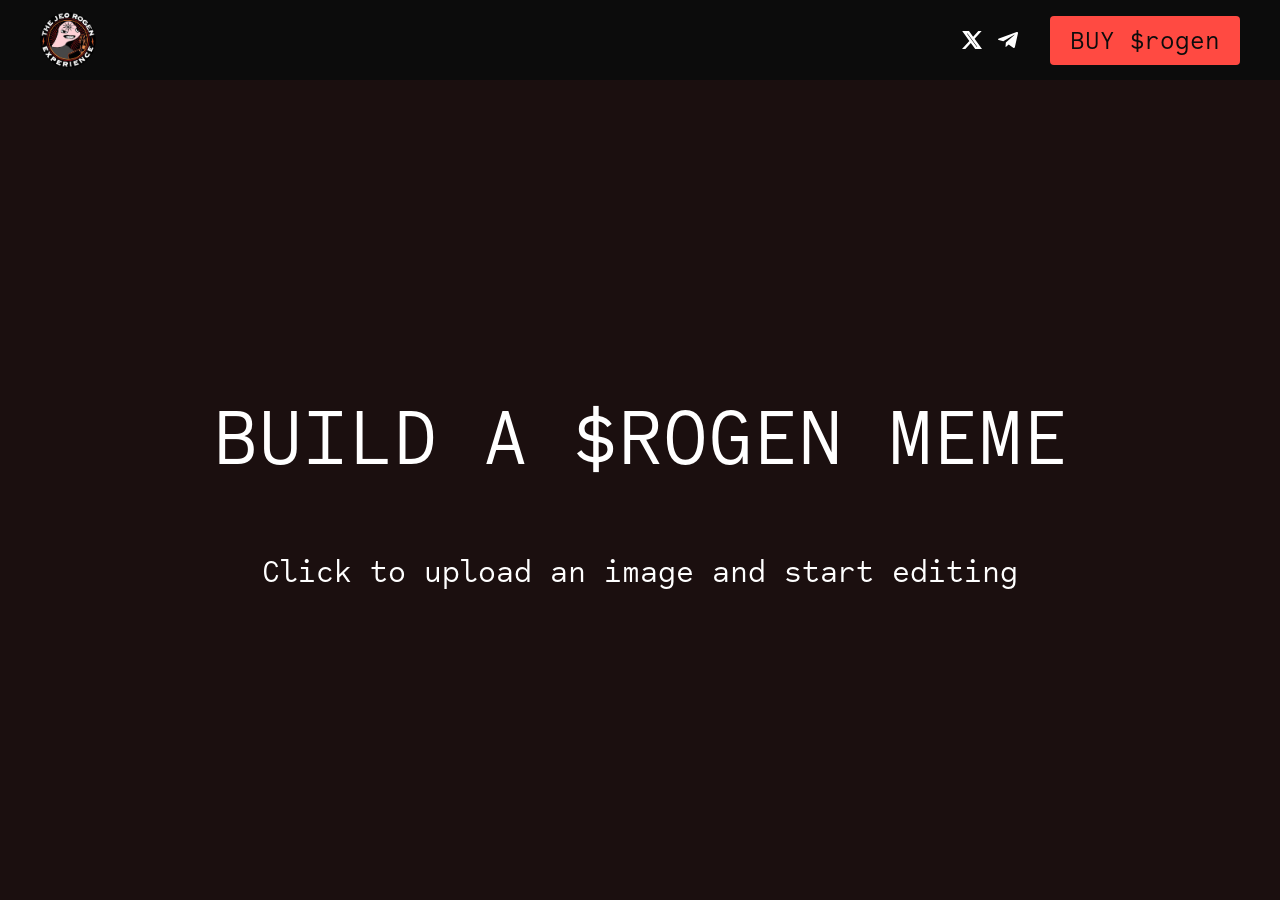
==== commit e087189c: "works" ====
--- a/index.html
+++ b/index.html
@@ -1,82 +1,92 @@
 <!doctype html>
 <html lang="en">
-    <head>
-        <title>$Rogen Meme Builder</title>
-        <meta charset="UTF-8">
-        <meta name="viewport" content="initial-scale=1, width=device-width">
-        <meta name="theme-color" content="#192758">
-        <link rel="icon" href="images/favicon.png" type="image/png">
-        <link rel="stylesheet" href="style.css">
-        <script src="builder.js"></script>
-    </head>
-    <body>
-        <div class="builder">
-            <a class="download" download="meme.jpg"></a>
-            <div class="upload-wrapper">
-                <div class="title t">Build a $rogen meme</div>
-                <div class="target">Click to upload an image and start editing</div>
-                <input type="file" class="upload" accept=".png,.jpg,.jpeg">
+  <head>
+    <title>$Rogen Meme Builder</title>
+    <meta charset="UTF-8">
+    <meta name="viewport" content="initial-scale=1,width=device-width">
+    <meta name="theme-color" content="#192758">
+    <link rel="icon" href="images/favicon.png" type="image/png">
+    <link rel="stylesheet" href="style.css">
+    <script src="builder.js"></script>
+  </head>
+  <body>
+    <div class="builder">
+      <a class="download" download="meme.jpg"></a>
+      
+      <!-- Upload Wrapper for file input -->
+      <div class="upload-wrapper">
+        <div class="title t">Build a $rogen meme</div>
+        <div class="target">Click to upload an image and start editing</div>
+        <input type="file" class="upload" accept=".png,.jpg,.jpeg">
+      </div>
 
-                <!-- Buttons are now underneath the file input -->
-                <div class="buttons">
-                    <div class="button save" title="Save">
-                        <img src="images/builder/save.svg">
-                    </div>
-                    <div class="button reupload" title="Upload another image">
-                        <img src="images/builder/upload.svg">
-                    </div>
-                </div>
+      <!-- Canvas and layers -->
+      <div class="inner">
+        <img class="canvas" alt="Canvas">
+        <div class="layers"></div>
+
+        <!-- Actions toolbar -->
+        <div class="actions">
+          <div class="tools">
+            <div class="tool-text">Text</div>
+            <!-- Insert images for the toolbar -->
+            <img src="images/faces/jeom1.png" alt="jeom1">
+            <img src="images/faces/jeom2.png" alt="jeom2">
+            <img src="images/faces/jeom3.png" alt="jeom3">
+            <img src="images/faces/jeom4.png" alt="jeom4">
+            <img src="images/faces/jeom5.png" alt="jeom5">
+            <img src="images/faces/jeom6.png" alt="jeom6">
+            <img src="images/faces/jeom7.png" alt="jeom7">
+            <img src="images/faces/jeom8.png" alt="jeom8">
+            <img src="images/faces/jeom9.png" alt="jeom9">
+            <img src="images/faces/jeom10.png" alt="jeom10">
+            <img src="images/faces/jeom11.png" alt="jeom11">
+            <img src="images/faces/jeom12.png" alt="jeom12">
+            <img src="images/faces/jeom13.png" alt="jeom13">
+            <img src="images/faces/logo.png" alt="logo">
+            <img src="images/faces/JEOBEAR.png" alt="JEOBEAR">
+            <img src="images/faces/MorningJeo.png" alt="MorningJeo">
+            <img src="images/faces/BookOfJeospel.png" alt="BookOfJeospel">
+            <img src="images/faces/rogen11.jpg" alt="rogen11">
+            <img src="images/faces/USSSputify.png" alt="USSSputify">
+            <img src="images/faces/GudStuf.png" alt="GudStuf">
+          </div>
+
+          <!-- Buttons for Save and Reupload -->
+          <div class="buttons">
+            <div class="button save" title="Save">
+              <img src="images/builder/save.svg" alt="Save"> Save
             </div>
+            <div class="button reupload" title="Upload another image">
+              <img src="images/builder/upload.svg" alt="Upload"> Reupload
+            </div>
+          </div>
+        </div>
+      </div>
+    </div>
 
-            <div class="inner">
-                <img class="canvas">
-                <div class="layers"></div>
-                <div class="actions">
-                    <div class="tools">
-                        <div class="tool-text">Text</div>
-                        <!-- Insert images for the toolbar -->
-                        <img src="images/faces/jeom1.png">
-                        <img src="images/faces/jeom2.png">
-                        <img src="images/faces/jeom3.png">
-                        <img src="images/faces/jeom4.png">
-                        <img src="images/faces/jeom5.png">
-                        <img src="images/faces/jeom6.png">
-                        <img src="images/faces/jeom7.png">
-                        <img src="images/faces/jeom8.png">
-                        <img src="images/faces/jeom9.png">
-                        <img src="images/faces/jeom10.png">
-                        <img src="images/faces/jeom11.png">
-                        <img src="images/faces/jeom12.png">
-                        <img src="images/faces/jeom13.png">
-                        <img src="images/faces/logo.png">
-                        <img src="images/faces/JEOBEAR.png">
-                        <img src="images/faces/MorningJeo.png">
-                        <img src="images/faces/BookOfJeospel.png">
-                        <img src="images/faces/rogen11.jpg">
-                        <img src="images/faces/USSSputify.png">
-                        <img src="images/faces/GudStuf.png">
-                    </div>
-                </div>
-            </div>
+    <!-- Navigation bar -->
+    <nav>
+      <div class="wrapper">
+        <a href="https://www.jeorogensol.xyz" target="_blank">
+          <!-- Web link -->
+          <img class="logo" src="images/faces/logo.png" alt="Logo">
+        </a>
+        <div class="links">
+          <!-- Twitter link -->
+          <a href="https://twitter.com/jeorogensol" target="_blank">
+            <img src="images/twitter.svg" alt="Twitter">
+          </a>
+          <!-- Telegram link -->
+          <a href="https://t.me/jeorogensol" target="_blank">
+            <img src="images/telegram.svg" alt="Telegram">
+          </a>
+          <!-- Token buy link -->
+          <a class="button" href="https://jup.ag/swap/SOL-rogen_DtgDZb83TqywcuBuWE89jx4k5Y7b6nQ4GYJq3Wd61JQQ" target="_blank">
+            BUY <span class="ticker">$rogen</span>
+          </a>
         </div>
-
-        <nav>
-            <div class="wrapper">
-                <a href="https://www.jeorogensol.xyz" target="_blank">
-                    <img class="logo" src="images/faces/logo.png">
-                </a>
-                <div class="links">
-                    <a href="https://twitter.com/jeorogensol" target="_blank">
-                        <img src="images/twitter.svg">
-                    </a>
-                    <a href="https://t.me/jeorogensol" target="_blank">
-                        <img src="images/telegram.svg">
-                    </a>
-                    <a class="button" href="https://jup.ag/swap/SOL-rogen_DtgDZb83TqywcuBuWE89jx4k5Y7b6nQ4GYJq3Wd61JQQ" target="_blank">
-                        BUY <span class="ticker">$rogen</span>
-                    </a>
-                </div>
-            </div>
-        </nav>
-    </body>
-</html>
+      </div>
+    </nav>
+  </body>
+</html>
--- a/style.css
+++ b/style.css
@@ -699,4 +699,4 @@
         width: 4rem;
         height: 4rem;
     }
-}
+}
